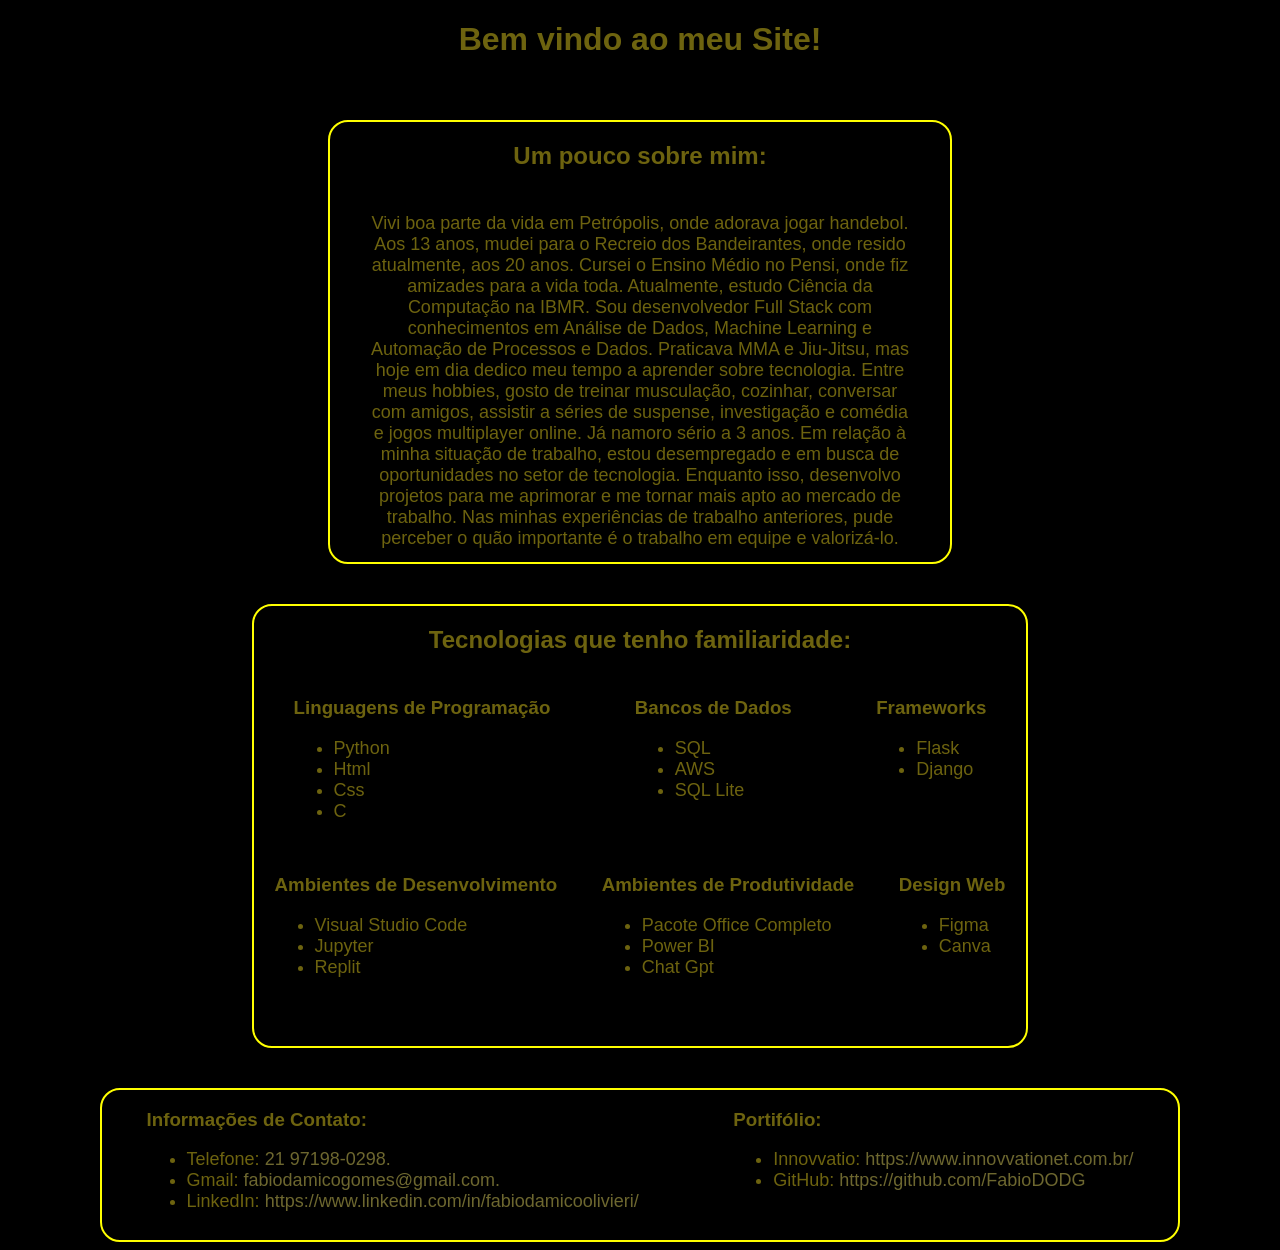
==== index.html @ c9c7b7e7 "corrigindo nome do arquivo" ====
<!DOCTYPE html>
<html lang="pt-br">

<head>
    <meta charset="utf-8" />
    <meta http-equiv="X-UA-Compatible" content="IE=edge" />
    <title>Fábio Damico Olivieri</title>
    <meta name="description" content="" />
    <meta name="viewport" content="width=device-width, initial-scale=1" />
    <link rel="stylesheet" href="static/style.css" />
</head>

<body>
    <div class="tituloPagina">
        <h1>Bem vindo ao meu Site!</h1>
    </div>

    <div class="pagina">

        <div class="ladoesquerdo">
            <div class="tituloSobre">
                <h2>Um pouco sobre mim:</h2>
            </div>

            <div class="sobre">
                <p>
                    Vivi boa parte da vida em Petrópolis, onde adorava jogar handebol.
                    Aos 13 anos, mudei para o Recreio dos Bandeirantes, onde resido
                    atualmente, aos 20 anos. Cursei o Ensino Médio no Pensi, onde fiz
                    amizades para a vida toda. Atualmente, estudo Ciência da Computação
                    na IBMR. Sou desenvolvedor Full Stack com conhecimentos em Análise de Dados, Machine Learning e
                    Automação de Processos e Dados. Praticava MMA e Jiu-Jitsu, mas hoje em dia dedico meu tempo
                    a aprender sobre tecnologia. Entre meus hobbies, gosto de treinar
                    musculação, cozinhar, conversar com amigos, assistir a séries de
                    suspense, investigação e comédia e jogos multiplayer online. Já
                    namoro sério a 3 anos. Em relação à minha situação de trabalho,
                    estou desempregado e em busca de oportunidades no setor de
                    tecnologia. Enquanto isso, desenvolvo projetos para me aprimorar e
                    me tornar mais apto ao mercado de trabalho. Nas minhas experiências
                    de trabalho anteriores, pude perceber o quão importante é o trabalho
                    em equipe e valorizá-lo.
                </p>
            </div>
        </div>
        <div class="borda">
            <div class="ladodireito">

                <div class="tituloTecnologias">
                    <h2>Tecnologias que tenho familiaridade:</h2>
                </div>

                <div class="containerTecnologiasPrimeiroGrid">

                    <div class="linguagensProgramacao">
                        <h3>Linguagens de Programação</h3>

                        <div class="linguagens">
                            <ul class="lista">
                                <li>Python</li>
                                <li>Html</li>
                                <li>Css</li>
                                <li>C</li>
                            </ul>
                        </div>
                    </div>

                    <div class="bancosDados">
                        <h3>Bancos de Dados</h3>

                        <div class="bds">
                            <ul class="lista">
                                <li>SQL</li>
                                <li>AWS</li>
                                <li>SQL Lite</li>
                            </ul>
                        </div>
                    </div>


                    <div class="meusFrameworks">
                        <h3>Frameworks</h3>

                        <div class="frameworks">
                            <ul class="lista">
                                <li>Flask</li>
                                <li>Django</li>
                            </ul>
                        </div>
                    </div>

                </div>
                <div class="containerTecnologiasSegundoGrid">

                    <div class="ambientesDesenvolvimento">
                        <h3>Ambientes de Desenvolvimento</h3>

                        <div class="ambientes">
                            <ul class="lista">
                                <li>Visual Studio Code</li>
                                <li>Jupyter</li>
                                <li>Replit</li>
                            </ul>
                        </div>
                    </div>

                    <div class="ambientesProdutividade">
                        <h3>Ambientes de Produtividade</h3>

                        <div class="produtividade">
                            <ul class="lista">
                                <li>Pacote Office Completo</li>
                                <li>Power BI</li>
                                <li>Chat Gpt</li>
                            </ul>
                        </div>
                    </div>
                    <div class="ambientesDesign">
                        <h3>Design Web</h3>

                        <div class="design">
                            <ul class="lista">
                                <li>Figma</li>
                                <li>Canva</li>
                            </ul>
                        </div>
                    </div>

                </div>




            </div>


        </div>

    </div>
    <div class="inferior">
        <div class="infoContato">
            <div class="informacoes">
                <h3>Informações de Contato:</h3>
            </div>

            <div class="contato">
                <ul class="lista">
                    <li>Telefone: <a href="tel:+5521971980298"> 21 97198-0298.</a></li>
                    <li>Gmail: <a href="mailto:fabiodamicogomes@gmail.com">fabiodamicogomes@gmail.com.</a> </li>
                    <li>LinkedIn: <a
                            href="https://www.linkedin.com/in/fabiodamicoolivieri/">https://www.linkedin.com/in/fabiodamicoolivieri/</a>
                    </li>
                </ul>
            </div>
        </div>


        <div class="portifolio">
            <div class="infoPortifolio">
                <h3>Portifólio:</h3>
            </div>
            <div class="linksportifolio">
                <ul class="lista">
                    <li>Innovvatio: <a href="https://www.innovvationet.com.br/"> https://www.innovvationet.com.br/</a>
                    </li>
                    <li>GitHub: <a href="https://github.com/FabioDODG">https://github.com/FabioDODG</a>
                    </li>
                </ul>
            </div>

        </div>
    </div>

</body>

</html>
---- static/style.css ----
body{font-family:Arial,sans-serif;background-color:#000;color:#6d630f;text-align:center}.pagina{max-width:90%;display:inline-block;vertical-align:top;align-items:center;margin:20px auto;flex-wrap:wrap;vertical-align:top}.sobre{font-size:large;padding:5px 15px;margin:10px}.borda{border:2px solid #ff0;width:fit-content;display:inline-block;border-radius:20px;vertical-align:top;padding:0;margin:20px 0}.ladoesquerdo{display:inline-block;text-align:center;margin:20px;max-width:600px;width:100%;height:440px;padding:0 10px;border-radius:20px;align-items:center;border:2px solid #ff0;vertical-align:top;flex-wrap:wrap}.ladodireito{display:inline-block;margin:auto;text-align:center;width:fit-content;height:440px;border-radius:20px;align-items:center;vertical-align:top;flex-wrap:wrap}.containerTecnologiasPrimeiroGrid{margin:0 auto;text-align:justify;width:fit-content;border-radius:20px;align-items:center;padding:auto;flex-wrap:wrap}.linguagensProgramacao,.bancosDados,.meusFrameworks{display:inline-block;gap:50px;padding:0 35px;margin:5px;vertical-align:top;flex-wrap:wrap}.containerTecnologiasSegundoGrid{margin:10px auto;width:fit-content;border-radius:20px;align-items:center;padding:0 auto}.ambientesDesenvolvimento,.ambientesProdutividade,.ambientesDesign{display:inline-block;gap:80px;text-align:justify;padding:0 15px;margin:0 5px;margin-bottom:10px;vertical-align:top;flex-wrap:wrap}.inferior{margin:0 auto;text-align:justify;width:fit-content;border-radius:20px;align-items:center;padding:0 auto;flex-wrap:wrap;border:2px solid #ff0;align-items:center}.infoContato,.portifolio{display:inline-block;gap:80px;padding:0 40px;margin:0 5px;margin-bottom:10px;vertical-align:top;flex-wrap:wrap;text-align:justify}a{color:#6d672f;text-decoration:none}a:hover{color:#fff}.lista{font-size:large}
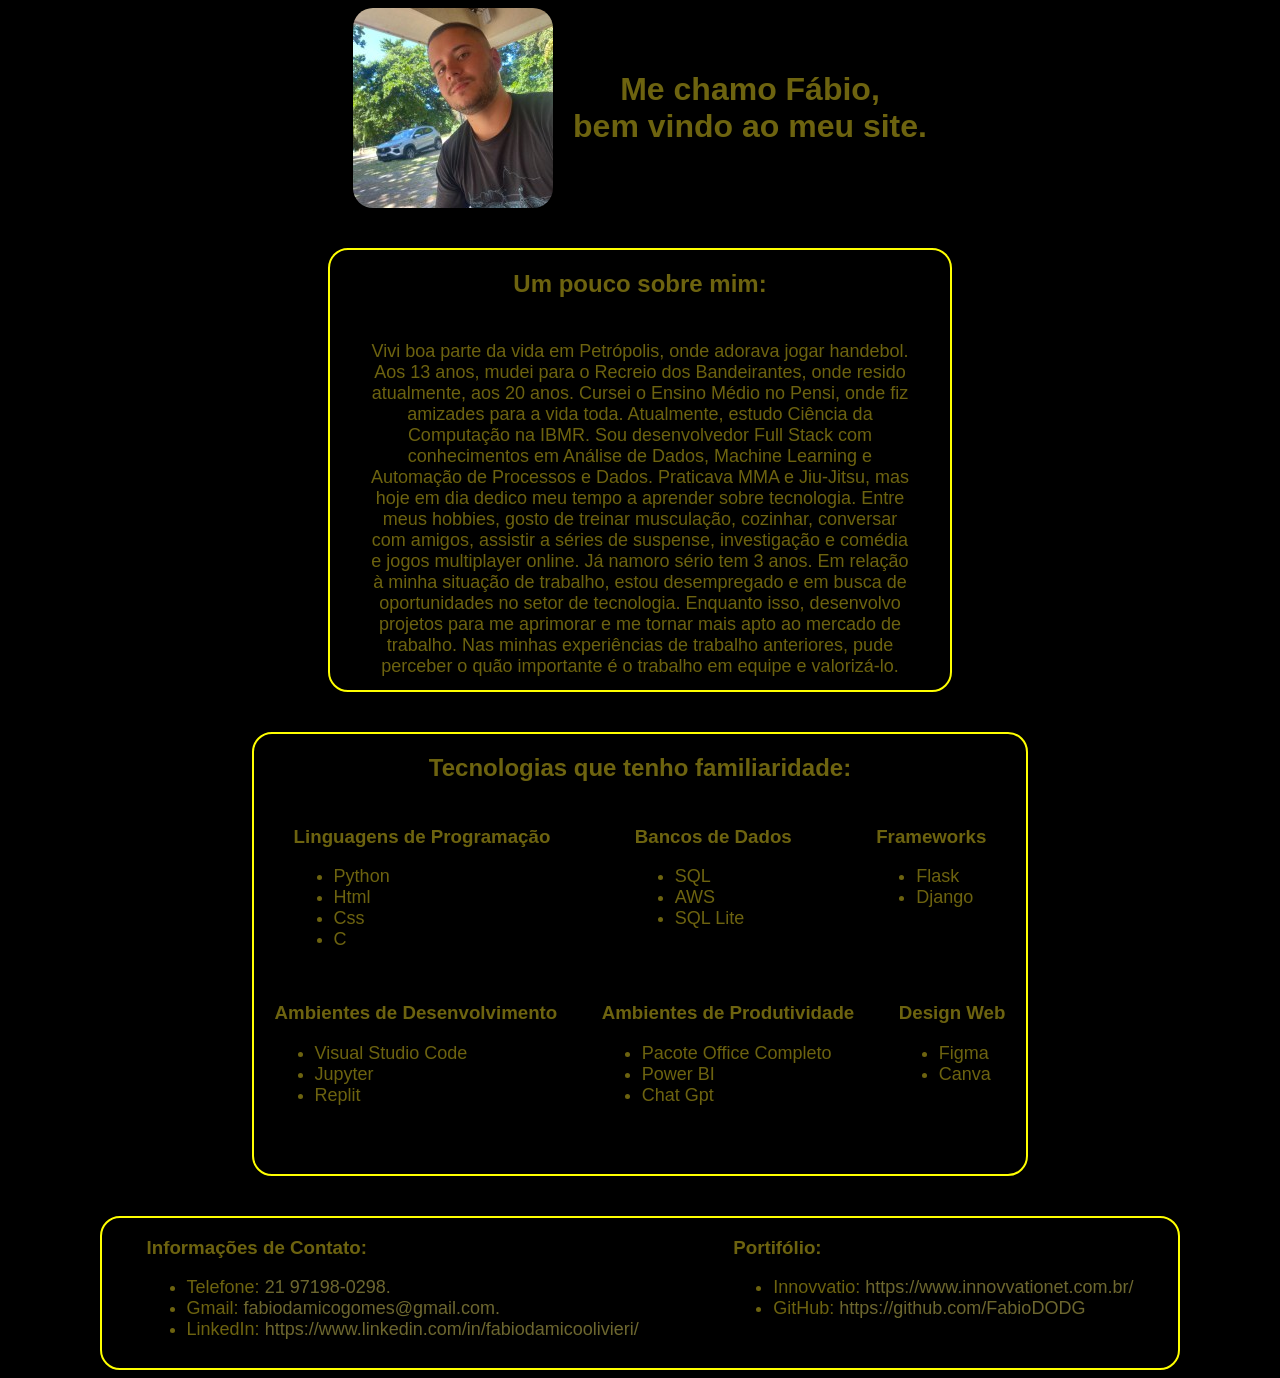
==== commit bd299497: "fazendo os media querys" ====
--- a/index.html
+++ b/index.html
@@ -12,7 +12,11 @@
 
 <body>
     <div class="tituloPagina">
-        <h1>Bem vindo ao meu Site!</h1>
+        <img src="static/foto/foto.jpeg" alt="Minha foto">
+        <h1>
+            Me chamo Fábio,<br>
+            bem vindo ao meu site.
+        </h1>
     </div>
 
     <div class="pagina">
@@ -33,7 +37,7 @@
                     a aprender sobre tecnologia. Entre meus hobbies, gosto de treinar
                     musculação, cozinhar, conversar com amigos, assistir a séries de
                     suspense, investigação e comédia e jogos multiplayer online. Já
-                    namoro sério a 3 anos. Em relação à minha situação de trabalho,
+                    namoro sério tem 3 anos. Em relação à minha situação de trabalho,
                     estou desempregado e em busca de oportunidades no setor de
                     tecnologia. Enquanto isso, desenvolvo projetos para me aprimorar e
                     me tornar mais apto ao mercado de trabalho. Nas minhas experiências
--- a/static/style.css
+++ b/static/style.css
@@ -1 +1,223 @@
-body{font-family:Arial,sans-serif;background-color:#000;color:#6d630f;text-align:center}.pagina{max-width:90%;display:inline-block;vertical-align:top;align-items:center;margin:20px auto;flex-wrap:wrap;vertical-align:top}.sobre{font-size:large;padding:5px 15px;margin:10px}.borda{border:2px solid #ff0;width:fit-content;display:inline-block;border-radius:20px;vertical-align:top;padding:0;margin:20px 0}.ladoesquerdo{display:inline-block;text-align:center;margin:20px;max-width:600px;width:100%;height:440px;padding:0 10px;border-radius:20px;align-items:center;border:2px solid #ff0;vertical-align:top;flex-wrap:wrap}.ladodireito{display:inline-block;margin:auto;text-align:center;width:fit-content;height:440px;border-radius:20px;align-items:center;vertical-align:top;flex-wrap:wrap}.containerTecnologiasPrimeiroGrid{margin:0 auto;text-align:justify;width:fit-content;border-radius:20px;align-items:center;padding:auto;flex-wrap:wrap}.linguagensProgramacao,.bancosDados,.meusFrameworks{display:inline-block;gap:50px;padding:0 35px;margin:5px;vertical-align:top;flex-wrap:wrap}.containerTecnologiasSegundoGrid{margin:10px auto;width:fit-content;border-radius:20px;align-items:center;padding:0 auto}.ambientesDesenvolvimento,.ambientesProdutividade,.ambientesDesign{display:inline-block;gap:80px;text-align:justify;padding:0 15px;margin:0 5px;margin-bottom:10px;vertical-align:top;flex-wrap:wrap}.inferior{margin:0 auto;text-align:justify;width:fit-content;border-radius:20px;align-items:center;padding:0 auto;flex-wrap:wrap;border:2px solid #ff0;align-items:center}.infoContato,.portifolio{display:inline-block;gap:80px;padding:0 40px;margin:0 5px;margin-bottom:10px;vertical-align:top;flex-wrap:wrap;text-align:justify}a{color:#6d672f;text-decoration:none}a:hover{color:#fff}.lista{font-size:large}+
+body {
+    font-family: Arial, sans-serif;
+    background-color: #000;
+    color: #6d630f;
+    text-align: center;
+  }
+  
+  .tituloPagina {
+    display: flex;
+    align-items: center;
+    justify-content: center; 
+}
+
+img {
+    margin-right: 20px;
+    border-radius: 20px;
+}
+
+h1 {
+    margin: 0;
+}
+ 
+.pagina {
+    max-width: 90%;
+    display: inline-block;
+    vertical-align: top;
+    align-items: center;
+    margin: 20px auto;
+    flex-wrap: wrap;
+    vertical-align: top;
+  }
+  
+  .sobre {
+    font-size: large;
+    padding: 5px 15px;
+    margin: 10px;
+  }
+  
+  .borda {
+    border: 2px solid #ff0;
+    width: fit-content;
+    display: inline-block;
+    border-radius: 20px;
+    vertical-align: top;
+    padding: 0;
+    margin: 20px 0;
+  }
+  
+  .ladoesquerdo {
+    display: inline-block;
+    text-align: center;
+    margin: 20px;
+    max-width: 600px;
+    width: 100%;
+    height: 440px;
+    padding: 0 10px;
+    border-radius: 20px;
+    align-items: center;
+    border: 2px solid #ff0;
+    vertical-align: top;
+    flex-wrap: wrap;
+  }
+  
+  .ladodireito {
+    display: inline-block;
+    margin: auto;
+    text-align: center;
+    width: fit-content;
+    height: 440px;
+    border-radius: 20px;
+    align-items: center;
+    vertical-align: top;
+    flex-wrap: wrap;
+  }
+  
+  .containerTecnologiasPrimeiroGrid {
+    margin: 0 auto;
+    text-align: justify;
+    width: fit-content;
+    border-radius: 20px;
+    align-items: center;
+    padding: auto;
+    flex-wrap: wrap;
+  }
+  
+  .linguagensProgramacao,
+  .bancosDados,
+  .meusFrameworks {
+    display: inline-block;
+    gap: 50px;
+    padding: 0 35px;
+    margin: 5px;
+    vertical-align: top;
+    flex-wrap: wrap;
+  }
+  
+  .containerTecnologiasSegundoGrid {
+    margin: 10px auto;
+    width: fit-content;
+    border-radius: 20px;
+    align-items: center;
+    padding: 0 auto;
+  }
+  
+  .ambientesDesenvolvimento,
+  .ambientesProdutividade,
+  .ambientesDesign {
+    display: inline-block;
+    gap: 80px;
+    text-align: justify;
+    padding: 0 15px;
+    margin: 0 5px;
+    margin-bottom: 10px;
+    vertical-align: top;
+    flex-wrap: wrap;
+  }
+  
+  .inferior {
+    margin: 0 auto;
+    text-align: justify;
+    width: fit-content;
+    border-radius: 20px;
+    align-items: center;
+    padding: 0 auto;
+    flex-wrap: wrap;
+    border: 2px solid #ff0;
+    align-items: center;
+    box-sizing: border-box;
+    overflow-x: auto;
+  }
+  
+  .infoContato,
+  .portifolio {
+    display: inline-block;
+    gap: 80px;
+    padding: 0 40px;
+    margin: 0 5px;
+    margin-bottom: 10px;
+    vertical-align: top;
+    flex-wrap: wrap;
+    text-align: justify;
+  }
+  
+  a {
+    color: #6d672f;
+    text-decoration: none;
+  }
+  
+  a:hover {
+    color: #fff;
+  }
+  
+  .lista {
+    font-size: large;
+  }
+  
+  
+@media only screen and (max-width: 480px) {
+    .pagina {
+      max-width: 100%;
+    }
+    .ladoesquerdo,
+    .ladodireito {
+      width: 100%;
+      height: auto;
+      padding: 10px;
+    }
+    .containerTecnologiasPrimeiroGrid,
+    .containerTecnologiasSegundoGrid {
+      width: 100%;
+      padding: 10px;
+    }
+    .inferior {
+      width: 100%;
+      padding: 10px;
+      overflow-x: auto;
+    }
+  }
+  
+  @media only screen and (max-width: 768px) {
+    .pagina {
+      max-width: 90%;
+    }
+    .ladoesquerdo,
+    .ladodireito {
+      width: 80%;
+      height: auto;
+      padding: 10px;
+    }
+    .containerTecnologiasPrimeiroGrid,
+    .containerTecnologiasSegundoGrid {
+      width: 80%;
+      padding: 10px;
+    }
+    .inferior {
+      width: 80%;
+      padding: 10px;
+      overflow-x: auto;
+    }
+  }
+  
+  @media only screen and (max-width: 1024px) {
+    .pagina {
+      max-width: 80%;
+    }
+    .ladoesquerdo,
+    .ladodireito {
+      width: 70%;
+      height: auto;
+      padding: 10px;
+    }
+    .containerTecnologiasPrimeiroGrid,
+    .containerTecnologiasSegundoGrid {
+      width: 70%;
+      padding: 10px;
+    }
+    .inferior {
+      width: 70%;
+      padding: 10px;
+      overflow-x: auto;
+    }
+  }
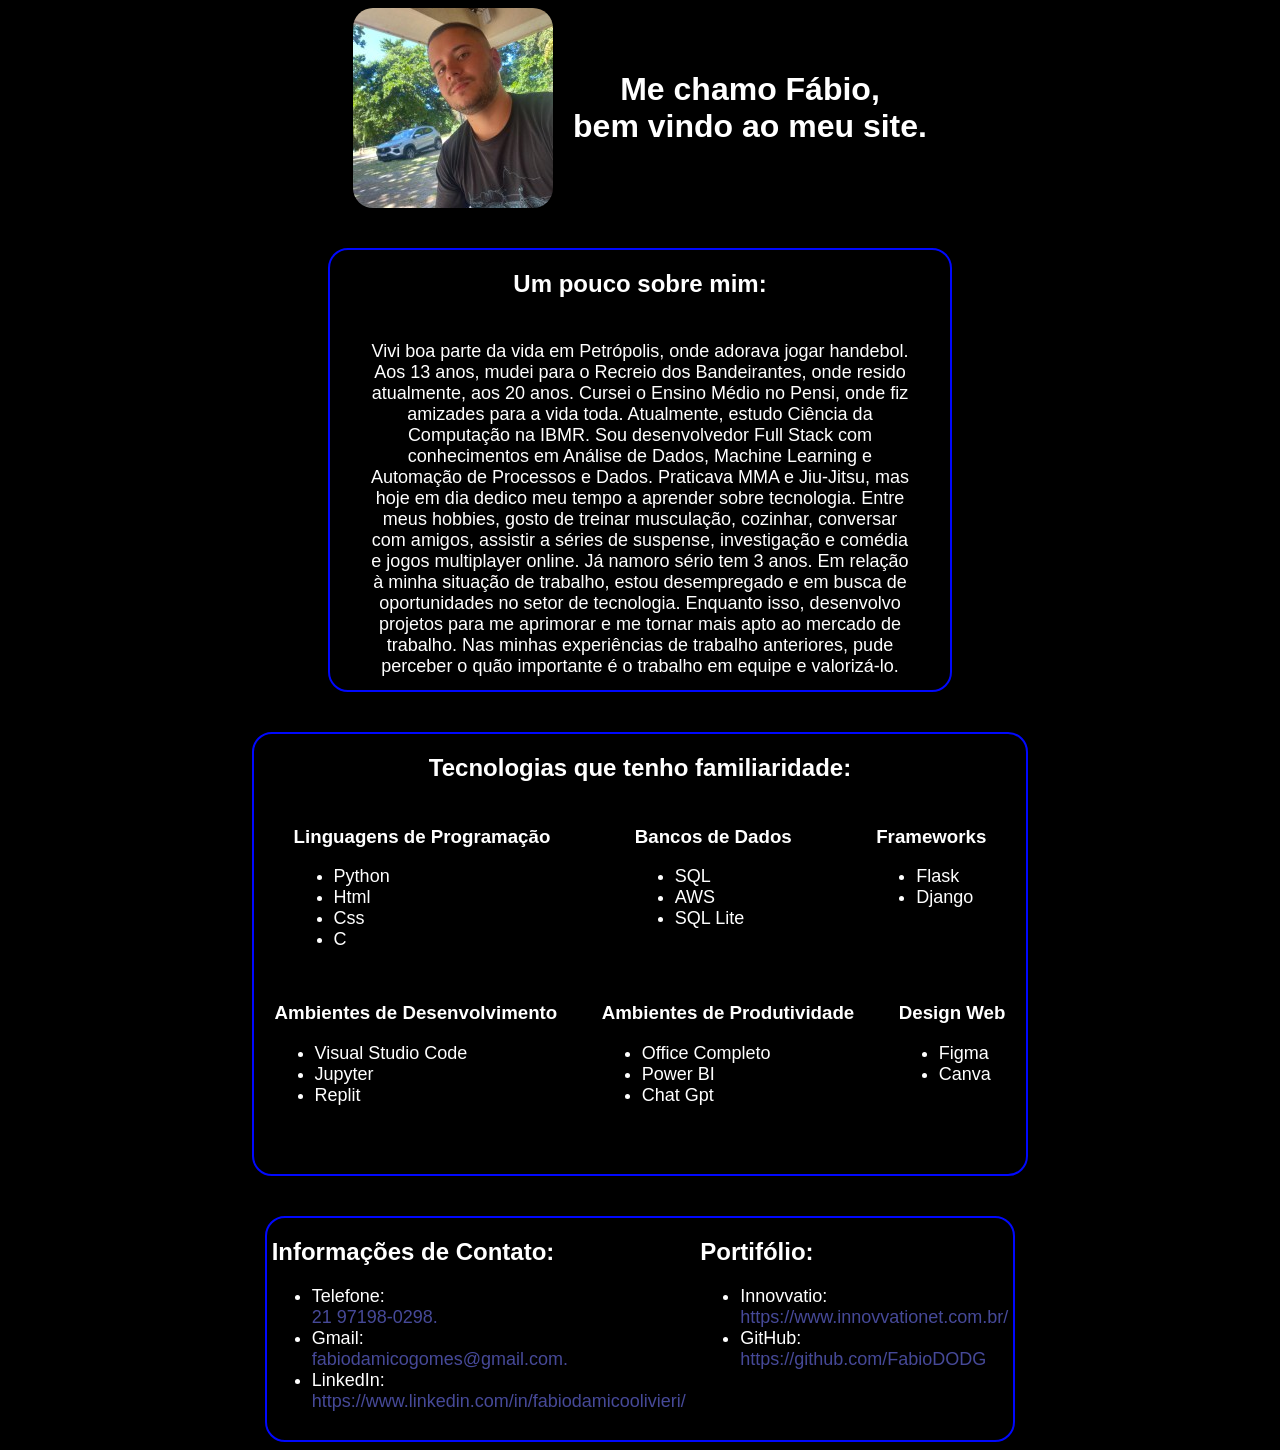
==== commit bccab780: "ajustando os querys" ====
--- a/index.html
+++ b/index.html
@@ -93,6 +93,7 @@
                     </div>
 
                 </div>
+
                 <div class="containerTecnologiasSegundoGrid">
 
                     <div class="ambientesDesenvolvimento">
@@ -112,7 +113,7 @@
 
                         <div class="produtividade">
                             <ul class="lista">
-                                <li>Pacote Office Completo</li>
+                                <li>Office Completo</li>
                                 <li>Power BI</li>
                                 <li>Chat Gpt</li>
                             </ul>
@@ -131,11 +132,7 @@
 
                 </div>
 
-
-
-
             </div>
-
 
         </div>
 
@@ -143,15 +140,15 @@
     <div class="inferior">
         <div class="infoContato">
             <div class="informacoes">
-                <h3>Informações de Contato:</h3>
+                <h2>Informações de Contato:</h2>
             </div>
 
             <div class="contato">
                 <ul class="lista">
-                    <li>Telefone: <a href="tel:+5521971980298"> 21 97198-0298.</a></li>
-                    <li>Gmail: <a href="mailto:fabiodamicogomes@gmail.com">fabiodamicogomes@gmail.com.</a> </li>
+                    <li>Telefone: <a href="tel:+5521971980298"> <br>21 97198-0298.</a></li>
+                    <li>Gmail: <a href="mailto:fabiodamicogomes@gmail.com"><br>fabiodamicogomes@gmail.com.</a> </li>
                     <li>LinkedIn: <a
-                            href="https://www.linkedin.com/in/fabiodamicoolivieri/">https://www.linkedin.com/in/fabiodamicoolivieri/</a>
+                            href="https://www.linkedin.com/in/fabiodamicoolivieri/"><br>https://www.linkedin.com/in/fabiodamicoolivieri/</a>
                     </li>
                 </ul>
             </div>
@@ -160,13 +157,13 @@
 
         <div class="portifolio">
             <div class="infoPortifolio">
-                <h3>Portifólio:</h3>
+                <h2>Portifólio:</h2>
             </div>
             <div class="linksportifolio">
                 <ul class="lista">
-                    <li>Innovvatio: <a href="https://www.innovvationet.com.br/"> https://www.innovvationet.com.br/</a>
+                    <li>Innovvatio: <a href="https://www.innovvationet.com.br/"><br> https://www.innovvationet.com.br/</a>
                     </li>
-                    <li>GitHub: <a href="https://github.com/FabioDODG">https://github.com/FabioDODG</a>
+                    <li>GitHub: <a href="https://github.com/FabioDODG"><br>https://github.com/FabioDODG</a>
                     </li>
                 </ul>
             </div>
--- a/static/style.css
+++ b/static/style.css
@@ -2,7 +2,7 @@
 body {
     font-family: Arial, sans-serif;
     background-color: #000;
-    color: #6d630f;
+    color: white;
     text-align: center;
   }
   
@@ -38,7 +38,7 @@
   }
   
   .borda {
-    border: 2px solid #ff0;
+    border: 2px solid rgb(0, 8, 255);
     width: fit-content;
     display: inline-block;
     border-radius: 20px;
@@ -57,7 +57,7 @@
     padding: 0 10px;
     border-radius: 20px;
     align-items: center;
-    border: 2px solid #ff0;
+    border: 2px solid rgb(0, 8, 255);
     vertical-align: top;
     flex-wrap: wrap;
   }
@@ -97,7 +97,7 @@
   
   .containerTecnologiasSegundoGrid {
     margin: 10px auto;
-    width: fit-content;
+    
     border-radius: 20px;
     align-items: center;
     padding: 0 auto;
@@ -124,7 +124,7 @@
     align-items: center;
     padding: 0 auto;
     flex-wrap: wrap;
-    border: 2px solid #ff0;
+    border: 2px solid rgb(0, 8, 255);
     align-items: center;
     box-sizing: border-box;
     overflow-x: auto;
@@ -134,7 +134,7 @@
   .portifolio {
     display: inline-block;
     gap: 80px;
-    padding: 0 40px;
+    
     margin: 0 5px;
     margin-bottom: 10px;
     vertical-align: top;
@@ -143,7 +143,7 @@
   }
   
   a {
-    color: #6d672f;
+    color: rgb(70, 73, 152);
     text-decoration: none;
   }
   
@@ -156,68 +156,99 @@
   }
   
   
-@media only screen and (max-width: 480px) {
+  @media only screen and (max-width: 480px) {
     .pagina {
-      max-width: 100%;
-    }
-    .ladoesquerdo,
-    .ladodireito {
-      width: 100%;
-      height: auto;
-      padding: 10px;
-    }
-    .containerTecnologiasPrimeiroGrid,
-    .containerTecnologiasSegundoGrid {
-      width: 100%;
-      padding: 10px;
-    }
+        width: 90%;
+        margin: 0 auto; /* Centraliza a página */
+        padding: 30px 0;
+        text-align: center; /* Centraliza o texto dentro da página */
+    }
+
+    h1 {
+        font-size: 24px;
+    }
+
+    h2 {
+        font-size: 20px;
+    }
+
+    h3 {
+        font-size: 16px;
+        margin: 20px 0 10px; /* Espaçamento entre os h3 */
+        text-align: center; /* Centraliza o texto */
+    }
+
+    p {
+        font-size: 16px;
+    }
+
+    ul {
+        font-size: 12px;
+        list-style-type: none; /* Remove os bullets padrão */
+        padding: 0; /* Remove padding padrão */
+        margin: 0; /* Remove margem padrão */
+        text-align: justify; /* Justifica o texto */
+    }
+
+    .borda {
+        display: flex;
+        flex-direction: column;
+        justify-content: center;
+        align-items: center; /* Centraliza verticalmente */
+    }
+
+    .ladoesquerdo, .ladodireito {
+        width: 95%;
+        height: auto;
+        padding: 0;
+        margin: 0 auto 10px; /* Espaço entre os blocos */
+    }
+    
+    .linguagensProgramacao, .bancosDados, .meusFrameworks  {
+        padding: 10px;
+        margin-bottom: 2px; /* Espaço entre os blocos */
+        width: fit-content;
+    }
+
+    .linguagensProgramacao h3, .bancosDados h3, .meusFrameworks h3 {
+        margin-top: 0; /* Remove espaço superior do h3 */
+    }
+
+    .ambientesDesenvolvimento, .ambientesProdutividade, .ambientesDesign {
+        display: block;
+        padding: 10px;
+        margin-bottom: 2px;
+        width: fit-content;
+
+        
+    }
+
+    .ambientesDesenvolvimento h3, .ambientesProdutividade h3, .ambientesDesign h3 {
+        margin-top: 0; /* Remove espaço superior do h3 */
+        
+    }
+
     .inferior {
-      width: 100%;
-      padding: 10px;
-      overflow-x: auto;
-    }
-  }
-  
-  @media only screen and (max-width: 768px) {
-    .pagina {
-      max-width: 90%;
-    }
-    .ladoesquerdo,
-    .ladodireito {
-      width: 80%;
-      height: auto;
-      padding: 10px;
-    }
-    .containerTecnologiasPrimeiroGrid,
-    .containerTecnologiasSegundoGrid {
-      width: 80%;
-      padding: 10px;
-    }
-    .inferior {
-      width: 80%;
-      padding: 10px;
-      overflow-x: auto;
-    }
-  }
-  
-  @media only screen and (max-width: 1024px) {
-    .pagina {
-      max-width: 80%;
-    }
-    .ladoesquerdo,
-    .ladodireito {
-      width: 70%;
-      height: auto;
-      padding: 10px;
-    }
-    .containerTecnologiasPrimeiroGrid,
-    .containerTecnologiasSegundoGrid {
-      width: 70%;
-      padding: 10px;
-    }
-    .inferior {
-      width: 70%;
-      padding: 10px;
-      overflow-x: auto;
-    }
-  }+        text-align: justify;
+    }
+
+    .linksportifolio, .contato {
+        text-align: justify;
+        width: fit-content;
+        margin: 0px;
+        padding: 0px;
+        width: 80%;
+
+        a {
+            font-size: 16px;
+            text-align: justify;
+        }
+    }
+
+    ul {
+        text-align: justify; /* Justifica o texto dentro das listas */
+    }
+}
+
+
+
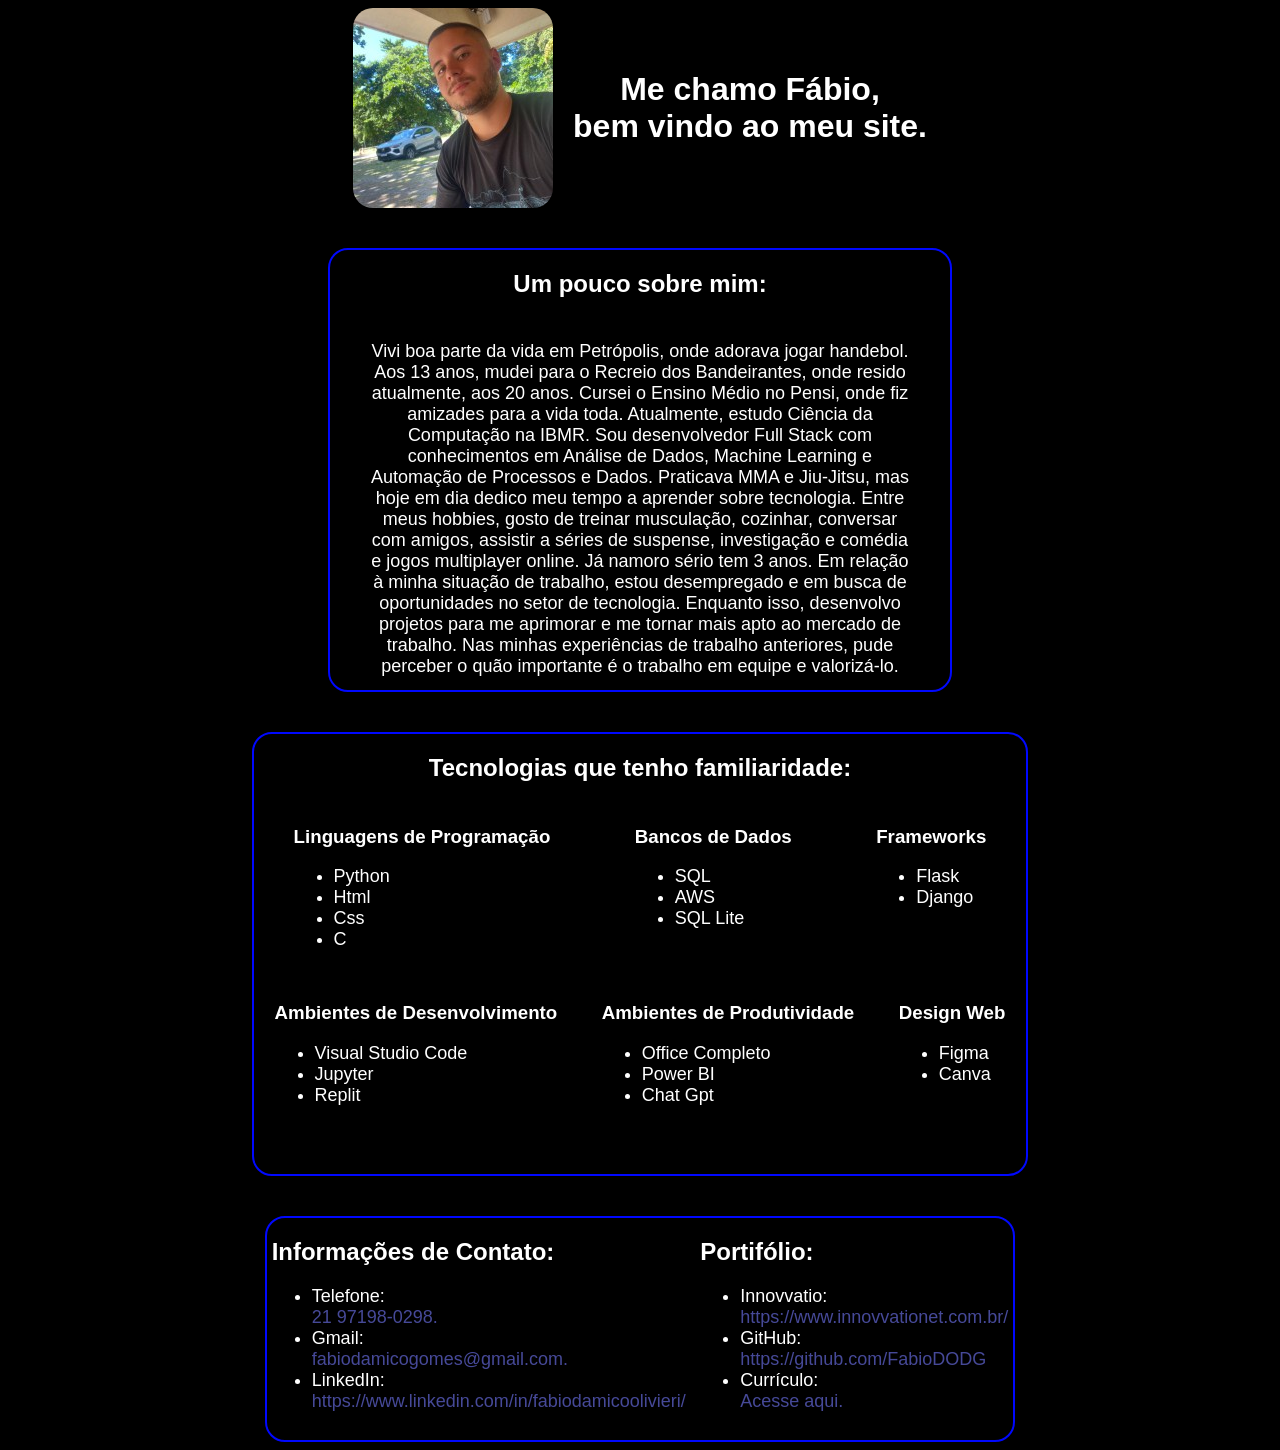
==== commit f90a37c2: "ajeitando os querys" ====
--- a/index.html
+++ b/index.html
@@ -163,8 +163,8 @@
                 <ul class="lista">
                     <li>Innovvatio: <a href="https://www.innovvationet.com.br/"><br> https://www.innovvationet.com.br/</a>
                     </li>
-                    <li>GitHub: <a href="https://github.com/FabioDODG"><br>https://github.com/FabioDODG</a>
-                    </li>
+                    <li>GitHub: <a href="https://github.com/FabioDODG"><br>https://github.com/FabioDODG</a></li>
+                    <li>Currículo: <a href="https://github.com/FabioDODG/Curriculo/blob/main/F%C3%81BIO_DAMICO_OLIVIERI.pdf"><br>Acesse aqui.</a></li>
                 </ul>
             </div>
 
